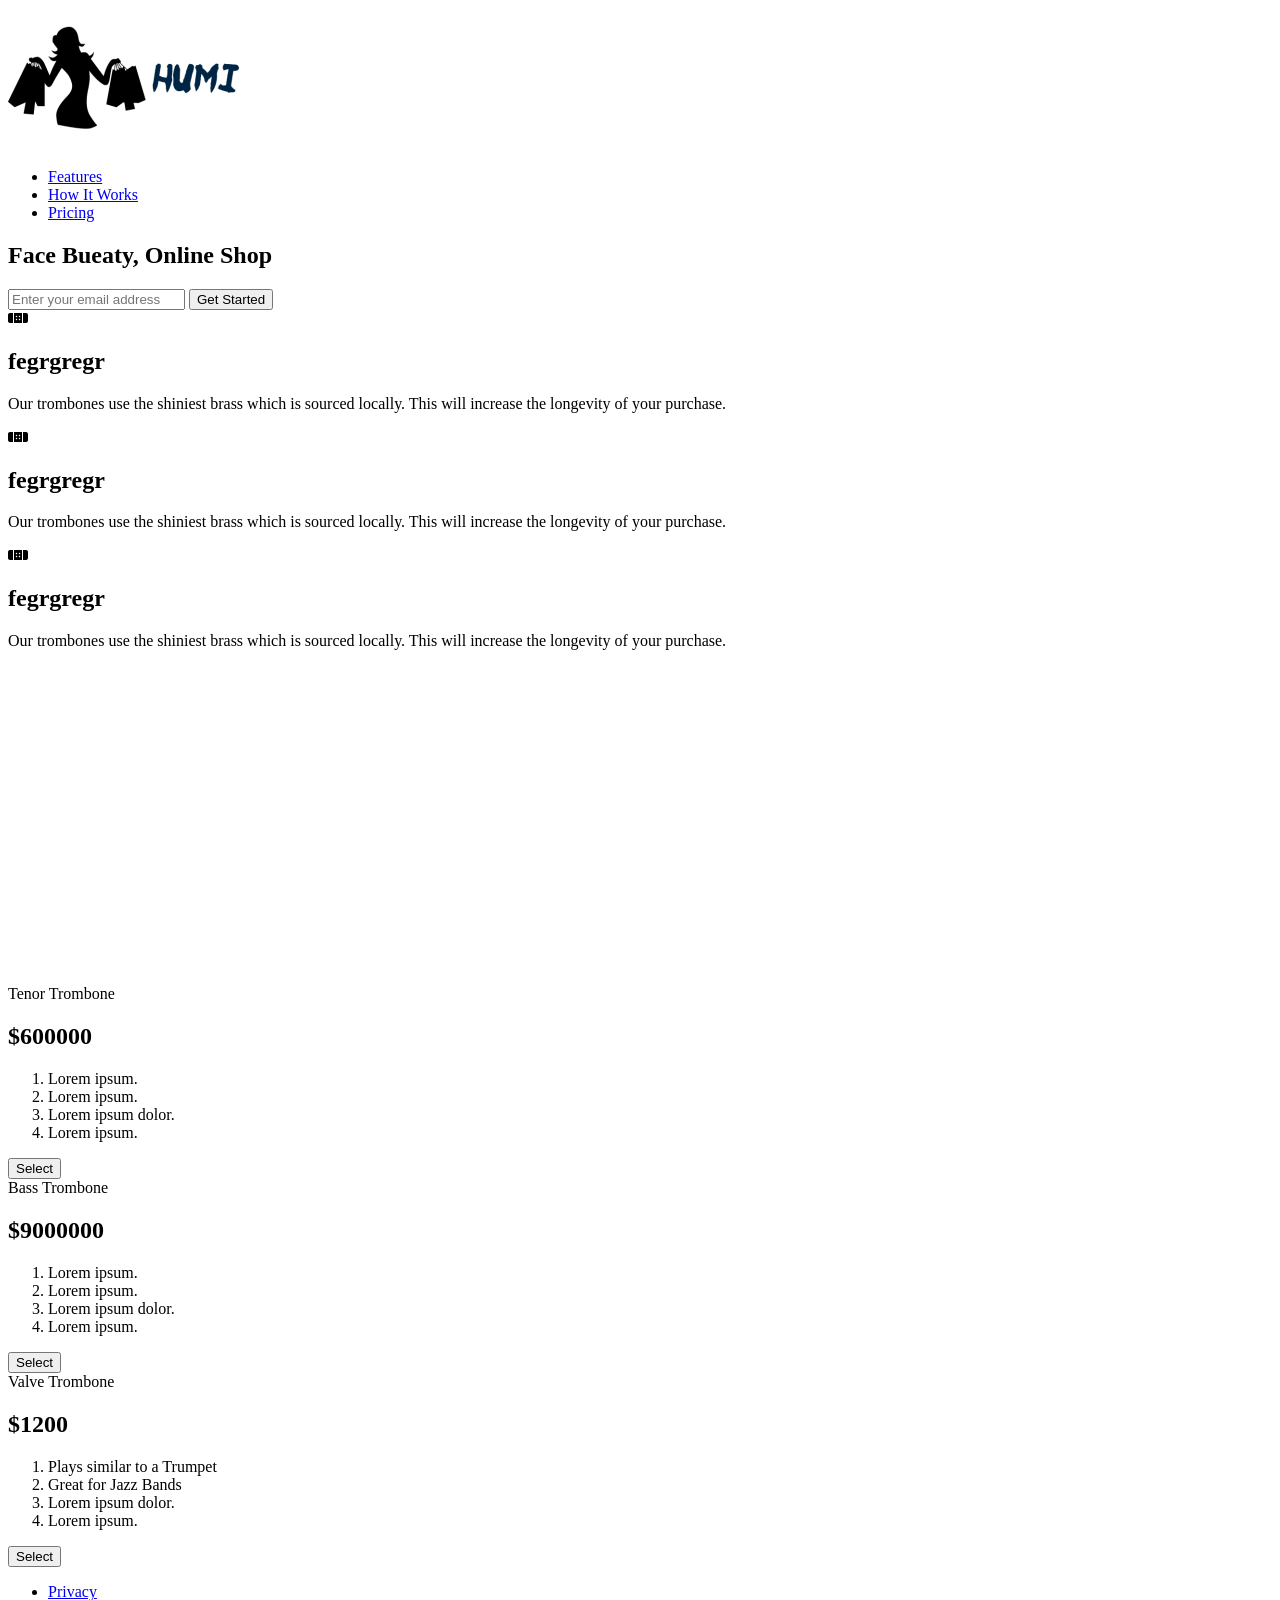
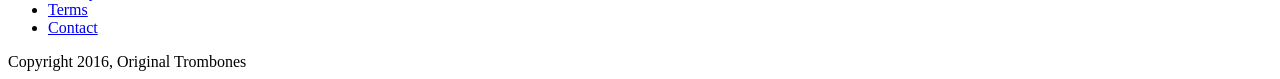
==== product-landing-page.html @ 5d7dc642 "added a footer" ====
<!DOCTYPE html>
<html lang="en">
<head>
    <meta charset="UTF-8">
    <meta name="viewport" content="width=device-width, initial-scale=1">
    <title>product-landing-page</title>
    <link rel="stylesheet" href="styles.css" />
    <link rel="stylesheet" href="https://cdnjs.cloudflare.com/ajax/libs/font-awesome/6.5.2/css/all.min.css" integrity="sha512-SnH5WK+bZxgPHs44uWIX+LLJAJ9/2PkPKZ5QiAj6Ta86w+fsb2TkcmfRyVX3pBnMFcV7oQPJkl9QevSCWr3W6A==" crossorigin="anonymous" referrerpolicy="no-referrer" />
</head>
<body>
  <div id="page-wrapper">
    <header id="header">
      <div class="logo">
        <img id="header-img" src="access/1j+ojFVDOMkX9Wytexe43D6kh...GGpRZImRzLwXs1M3EMoAJtlyErgfZt9fwz" alt="original trombones logo"/>
      </div>
      <nav id="nav-bar">
        <ul>
          <li><a class="nav-link" href="#features">Features</a></li>
          <li><a class="nav-link" href="#how-it-works">How It Works</a></li>
          <li><a class="nav-link" href="#pricing">Pricing</a></li>
        </ul>
      </nav>
   </header>
   <section id="hero">
    <h2>Face Bueaty, Online Shop</h2>
    <form id="form" action="">
      <input name="email" id="email" type="email" placeholder="Enter your email address" required/>
      <input id="submit" type="submit" value="Get Started" class="btn" />
    </form>
    </section>
    <div clas="container">
      <section id="Features">
        <div class="grid">
          <div class="icon"><i class="fas fa-band-aid"></i></div>
          <div class="desc">
            <h2>fegrgregr</h2>
            <p>
              Our trombones use the shiniest brass which is sourced locally.
              This will increase the longevity of your purchase.
            </p>
          </div>
        </div>
        <div class="grid">
          <div class="icon"><i class="fas fa-band-aid"></i></div>
          <div class="desc">
            <h2>fegrgregr</h2>
            <p>
              Our trombones use the shiniest brass which is sourced locally.
              This will increase the longevity of your purchase.
            </p>
          </div>
        </div>
        <div class="grid">
          <div class="icon"><i class="fas fa-band-aid"></i></div>
          <div class="desc">
            <h2>fegrgregr</h2>
            <p>
              Our trombones use the shiniest brass which is sourced locally.
              This will increase the longevity of your purchase.
            </p>
          </div>
        </div>
      </section>
      <section id="how-it-works">
        <iframe
          id="video"
          height="315"
          src="https://www.youtube-nocookie.com/embed/y8Yv4pnO7qc?rel=0&amp;controls=0&amp;showinfo=0"
          frameborder="0"
          allowfullscreen
        ></iframe>
      </section>
      <section id="pricing">
        <div class="product" id="tenor">
          <div class="level">Tenor Trombone</div>
          <h2>$600000</h2>
          <ol>
            <li>Lorem ipsum.</li>
            <li>Lorem ipsum.</li>
            <li>Lorem ipsum dolor.</li>
            <li>Lorem ipsum.</li>
          </ol>
          <button class="btn">Select</button>
        </div>
        <div class="product" id="bass">
          <div class="level">Bass Trombone</div>
          <h2>$9000000</h2>
          <ol>
            <li>Lorem ipsum.</li>
            <li>Lorem ipsum.</li>
            <li>Lorem ipsum dolor.</li>
            <li>Lorem ipsum.</li>
          </ol>
          <button class="btn">Select</button>
        </div>
        <div class="product" id="valve">
          <div class="level">Valve Trombone</div>
          <h2>$1200</h2>
          <ol>
            <li>Plays similar to a Trumpet</li>
            <li>Great for Jazz Bands</li>
            <li>Lorem ipsum dolor.</li>
            <li>Lorem ipsum.</li>
          </ol>
          <button class="btn">Select</button>
        </div>
      </section>
      <footer>
        <ul>
          <li><a href="#">Privacy</a></li>
          <li><a href="#">Terms</a></li>
          <li><a href="#">Contact</a></li>
        </ul>
        <span>Copyright 2016, Original Trombones</span>
      </footer>
    </div>
  </div>
</body>
</html>
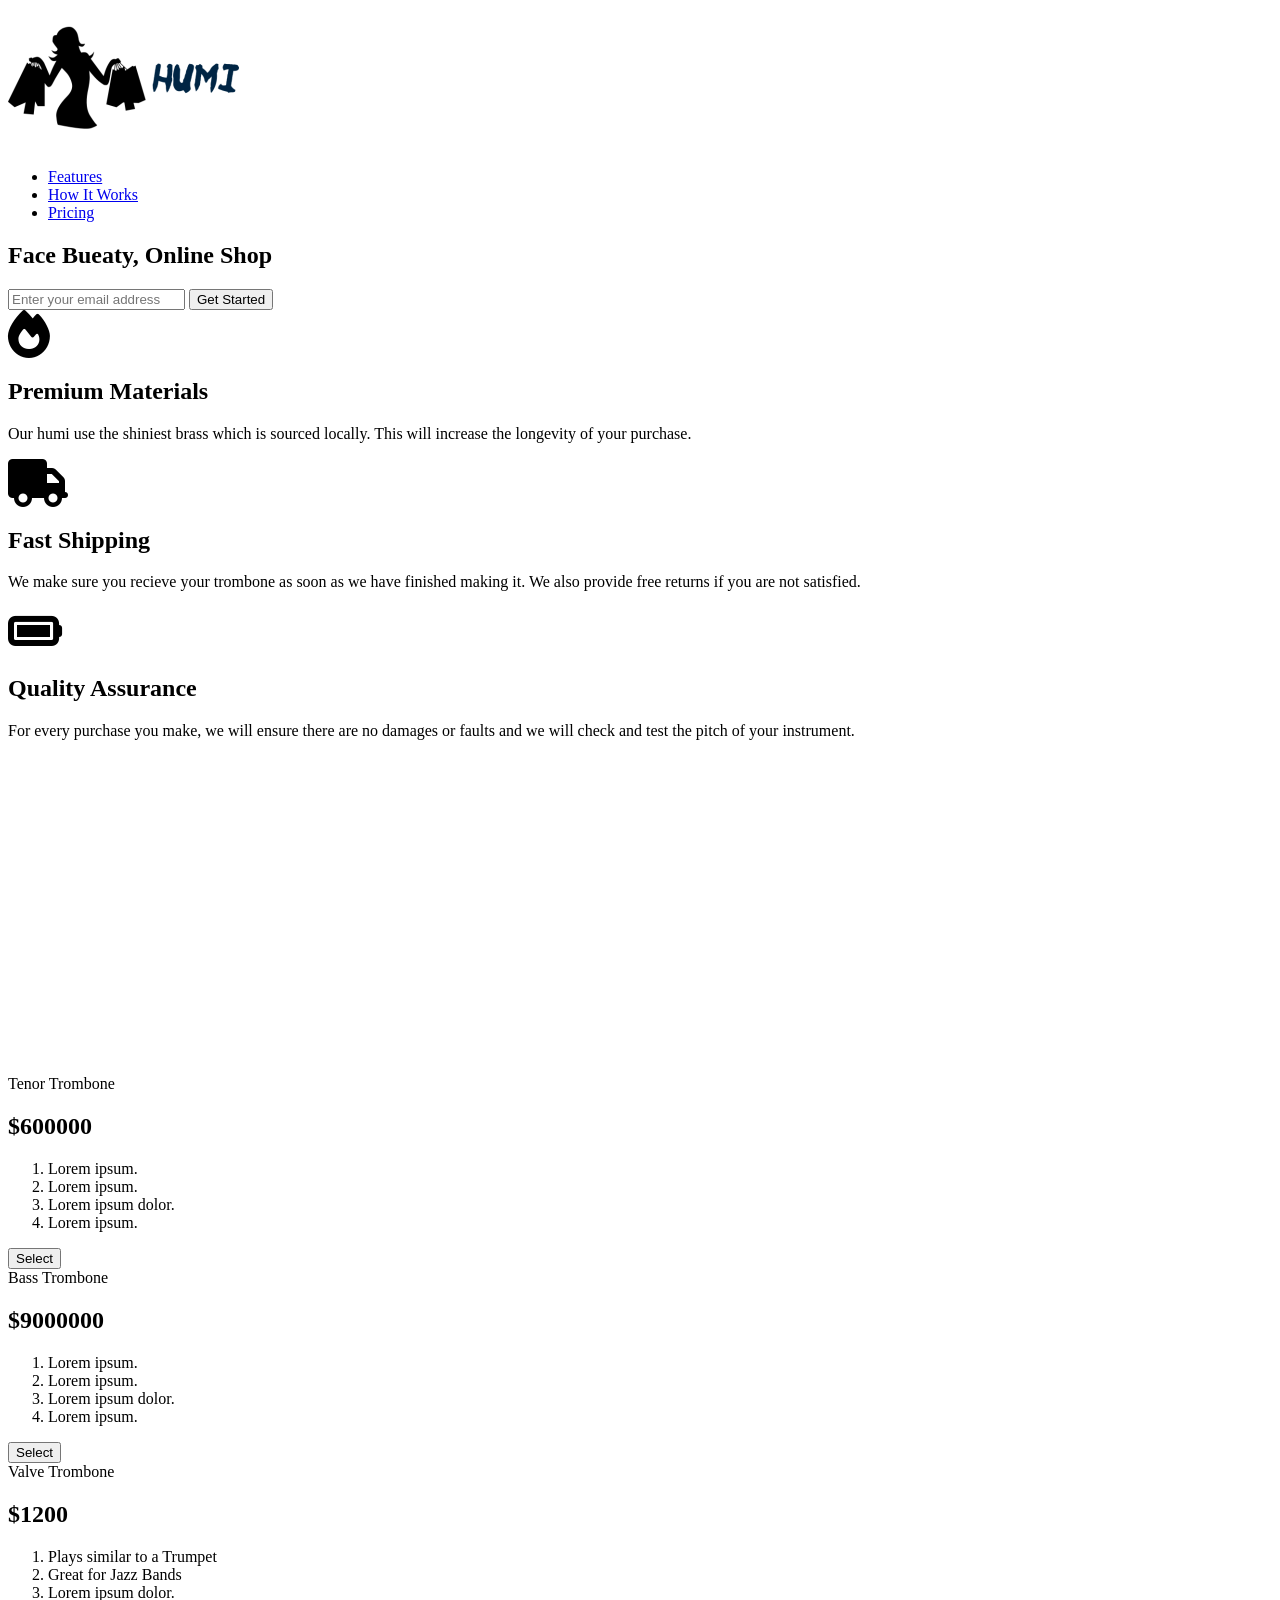
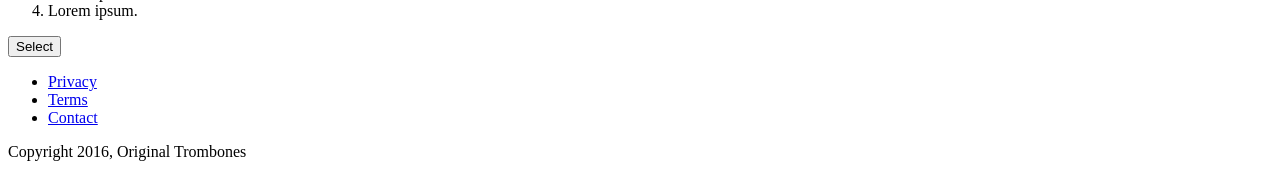
==== commit c3cee4a0: "added a some changes to file" ====
--- a/product-landing-page.html
+++ b/product-landing-page.html
@@ -31,32 +31,36 @@
     <div clas="container">
       <section id="Features">
         <div class="grid">
-          <div class="icon"><i class="fas fa-band-aid"></i></div>
+          <div class="icon"><i class="fa fa-3x fa-fire"></i></div>
           <div class="desc">
-            <h2>fegrgregr</h2>
+            <h2>Premium Materials</h2>
             <p>
-              Our trombones use the shiniest brass which is sourced locally.
+              Our humi use the shiniest brass which is sourced locally.
               This will increase the longevity of your purchase.
             </p>
           </div>
         </div>
         <div class="grid">
-          <div class="icon"><i class="fas fa-band-aid"></i></div>
+          <div class="icon"><i class="fa fa-3x fa-truck"></i></div>
           <div class="desc">
-            <h2>fegrgregr</h2>
+            <h2>Fast Shipping</h2>
             <p>
-              Our trombones use the shiniest brass which is sourced locally.
-              This will increase the longevity of your purchase.
+              We make sure you recieve your trombone as soon as we have
+              finished making it. We also provide free returns if you are not
+              satisfied.
             </p>
           </div>
         </div>
         <div class="grid">
-          <div class="icon"><i class="fas fa-band-aid"></i></div>
+          <div class="icon">
+            <i class="fa fa-3x fa-battery-full" aria-hidden="true"></i>
+          </div>
           <div class="desc">
-            <h2>fegrgregr</h2>
+            <h2>Quality Assurance</h2>
             <p>
-              Our trombones use the shiniest brass which is sourced locally.
-              This will increase the longevity of your purchase.
+              For every purchase you make, we will ensure there are no damages
+              or faults and we will check and test the pitch of your
+              instrument.
             </p>
           </div>
         </div>
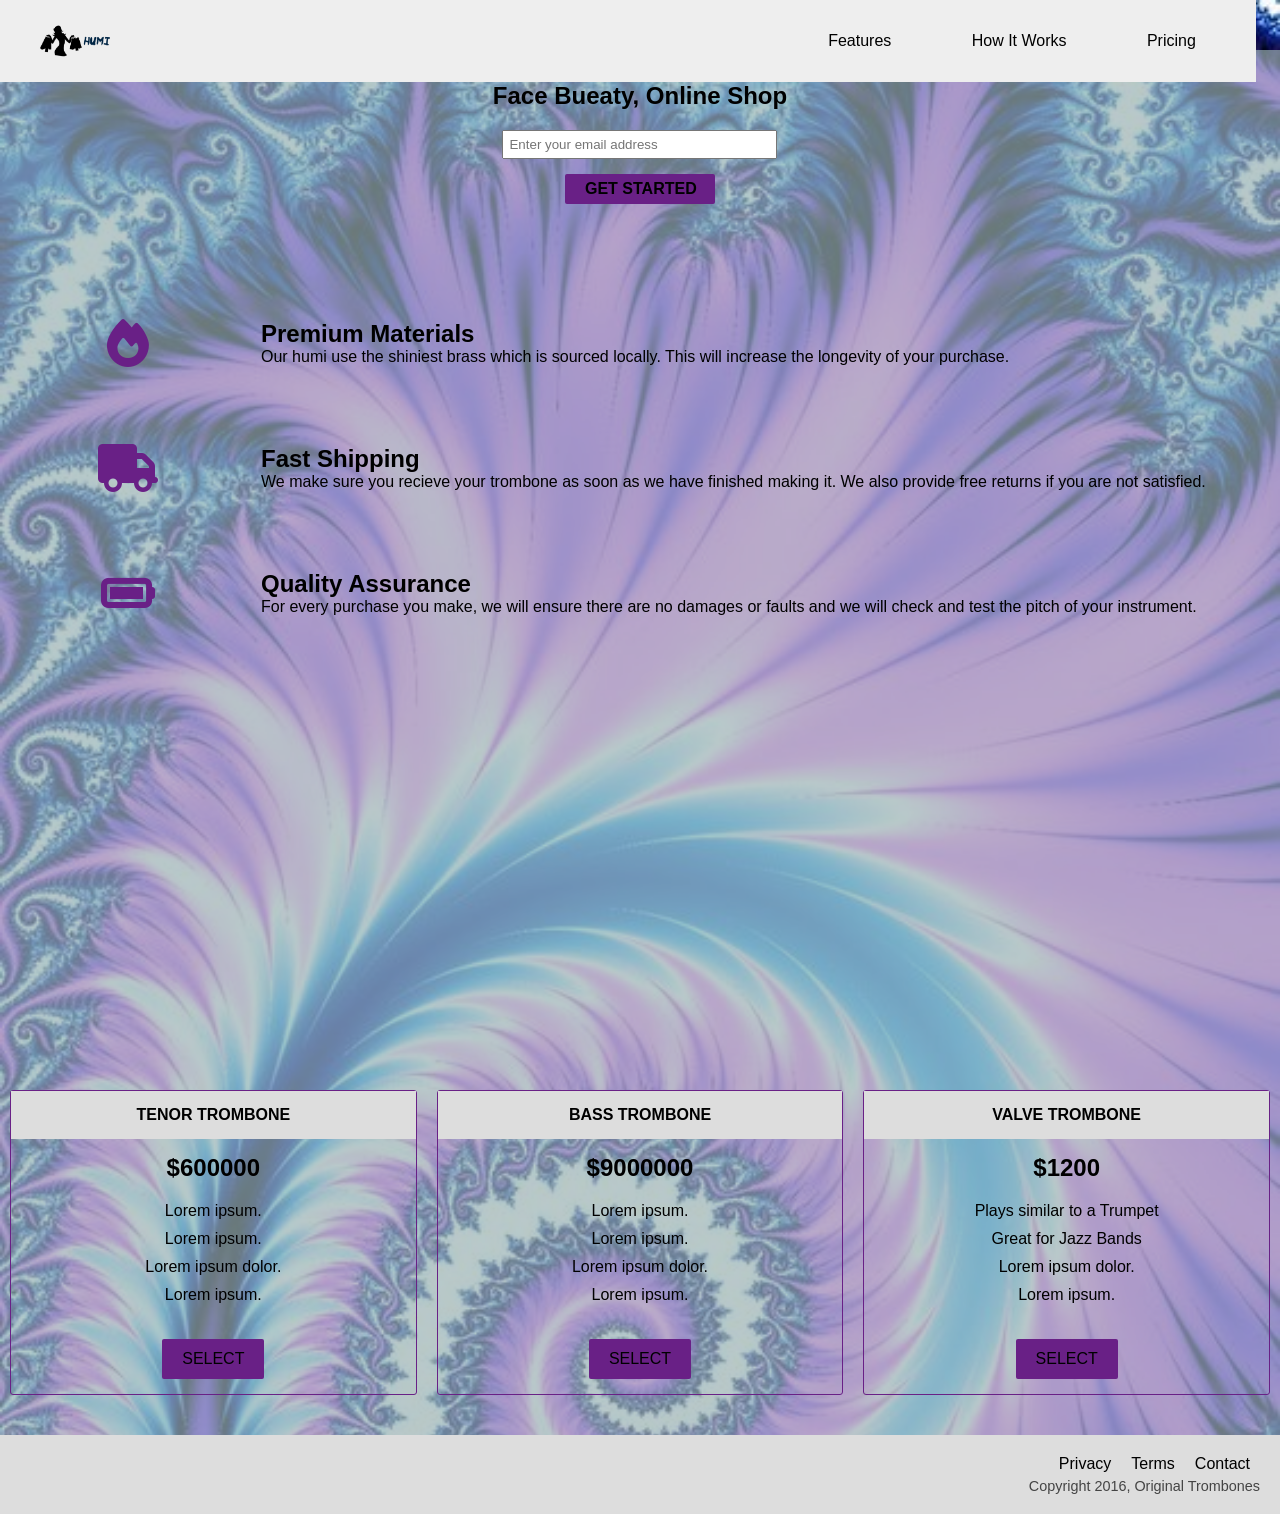
==== commit d3dd36d4: "added background img" ====
--- a/product-landing-page.html
+++ b/product-landing-page.html
@@ -29,7 +29,7 @@
     </form>
     </section>
     <div clas="container">
-      <section id="Features">
+      <section id="features">
         <div class="grid">
           <div class="icon"><i class="fa fa-3x fa-fire"></i></div>
           <div class="desc">
--- a/styles.css
+++ b/styles.css
@@ -0,0 +1,228 @@
+* {
+  margin: 0;
+  padding: 0;
+  box-sizing: border-box;
+}
+
+body {
+  background-color: #eee;
+  background-image: url(access/6cfcc80e28d75c30289ff920501aef5a.jpg);
+  background-repeat: no-repeat;
+  background-size: cover;
+  font-family: 'Lato', sans-serif;
+}
+
+#page-wrapper {
+  position: relative;
+  background-color: #9ab0b2af;
+}
+
+li {
+  list-style: none;
+}
+
+a {
+  color: #000;
+  text-decoration: none;
+}
+
+.container {
+  max-width: 1000px;
+  width: 100%;
+  margin: 0 auto;
+}
+
+.btn {
+  padding: 0 20px;
+  height: 40px;
+  font-size: 1em;
+  font-weight: 900;
+  text-transform: uppercase;
+  border: 3px black solid;
+  border-radius: 2px;
+  background: transparent;
+  cursor: pointer;
+}
+
+.grid {
+  display: flex;
+}
+
+header {
+  position: fixed;
+  top: 0;
+  min-height: 75px;
+  padding: 20px;
+  display: flex;
+  justify-content: space-around;
+  align-items: center;
+  background-color: #eee;
+}
+
+.logo {
+  width: 60vw;
+}
+
+.logo > img {
+  width: 100%;
+  height: 100%;
+  max-width: 70px;
+  display: flex;
+  justify-content: center;
+  align-items: center;
+  text-align: center;
+  margin-left: 20px;
+}
+
+nav {
+  font-weight: 400;
+}
+
+nav > ul {
+  width: 35vw;
+  display: flex;
+  flex-direction: row;
+  justify-content: space-around;
+}
+
+.product > h2 {
+  margin-top: 15px;
+}
+
+#hero {
+  display: flex;
+  flex-direction: column;
+  align-items: center;
+  justify-content: center;
+  text-align: center;
+  height: 200px;
+  margin-top: 50px;
+}
+
+#hero > h2 {
+  margin-bottom: 20px;
+  word-wrap: break-word;
+}
+
+#hero input[type='email'] {
+  max-width: 275px;
+  width: 100%;
+  padding: 5px;
+}
+
+#hero input[type='submit'] {
+  max-width: 150px;
+  width: 100%;
+  height: 30px;
+  margin: 15px 0;
+  border: 0;
+  background-color: rgb(105, 32, 134);
+}
+
+#hero input[type='submit']:hover {
+  background-color: rgb(105, 32, 134);
+  transition: background-color 1s;
+}
+
+#features {
+  margin-top: 30px;
+}
+
+#features .icon {
+  display: flex;
+  align-items: center;
+  justify-content: center;
+  height: 125px;
+  width: 20vw;
+  color: rgb(105, 32, 134);
+}
+
+#features .desc {
+  display: flex;
+  flex-direction: column;
+  justify-content: center;
+  height: 125px;
+  width: 80vw;
+  padding: 5px;
+}
+
+#how-it-works {
+  margin-top: 50px;
+  display: flex;
+  justify-content: center;
+}
+
+#how-it-works > iframe {
+  max-width: 560px;
+  width: 100%;
+}
+
+#pricing {
+  margin-top: 60px;
+  display: flex;
+  flex-direction: row;
+  justify-content: center;
+}
+
+footer > ul > li {
+  padding: 0 10px;
+}
+
+.product {
+  display: flex;
+  flex-direction: column;
+  align-items: center;
+  text-align: center;
+  width: calc(100% / 3);
+  margin: 10px;
+  border: 1px solid rgb(105, 32, 134);
+  border-radius: 3px;
+}
+
+.product > .level {
+  background-color: #ddd;
+  color: black;
+  padding: 15px 0;
+  width: 100%;
+  text-transform: uppercase;
+  font-weight: 700;
+}
+
+.product > ol {
+  margin: 15px 0;
+}
+
+.product > ol > li {
+  padding: 5px 0;
+}
+
+.product > button {
+  border: 0;
+  margin: 15px 0;
+  background-color: rgb(105, 32, 134);
+  font-weight: 400;
+}
+
+.product > button:hover {
+  background-color: rgb(105, 32, 134);
+  transition: background-color 1s;
+}
+
+footer {
+  margin-top: 30px;
+  background-color: #ddd;
+  padding: 20px;
+}
+
+footer > ul {
+  display: flex;
+  justify-content: flex-end;
+}
+
+footer > span {
+  margin-top: 5px;
+  display: flex;
+  justify-content: flex-end;
+  font-size: 0.9em;
+  color: #444;
+}
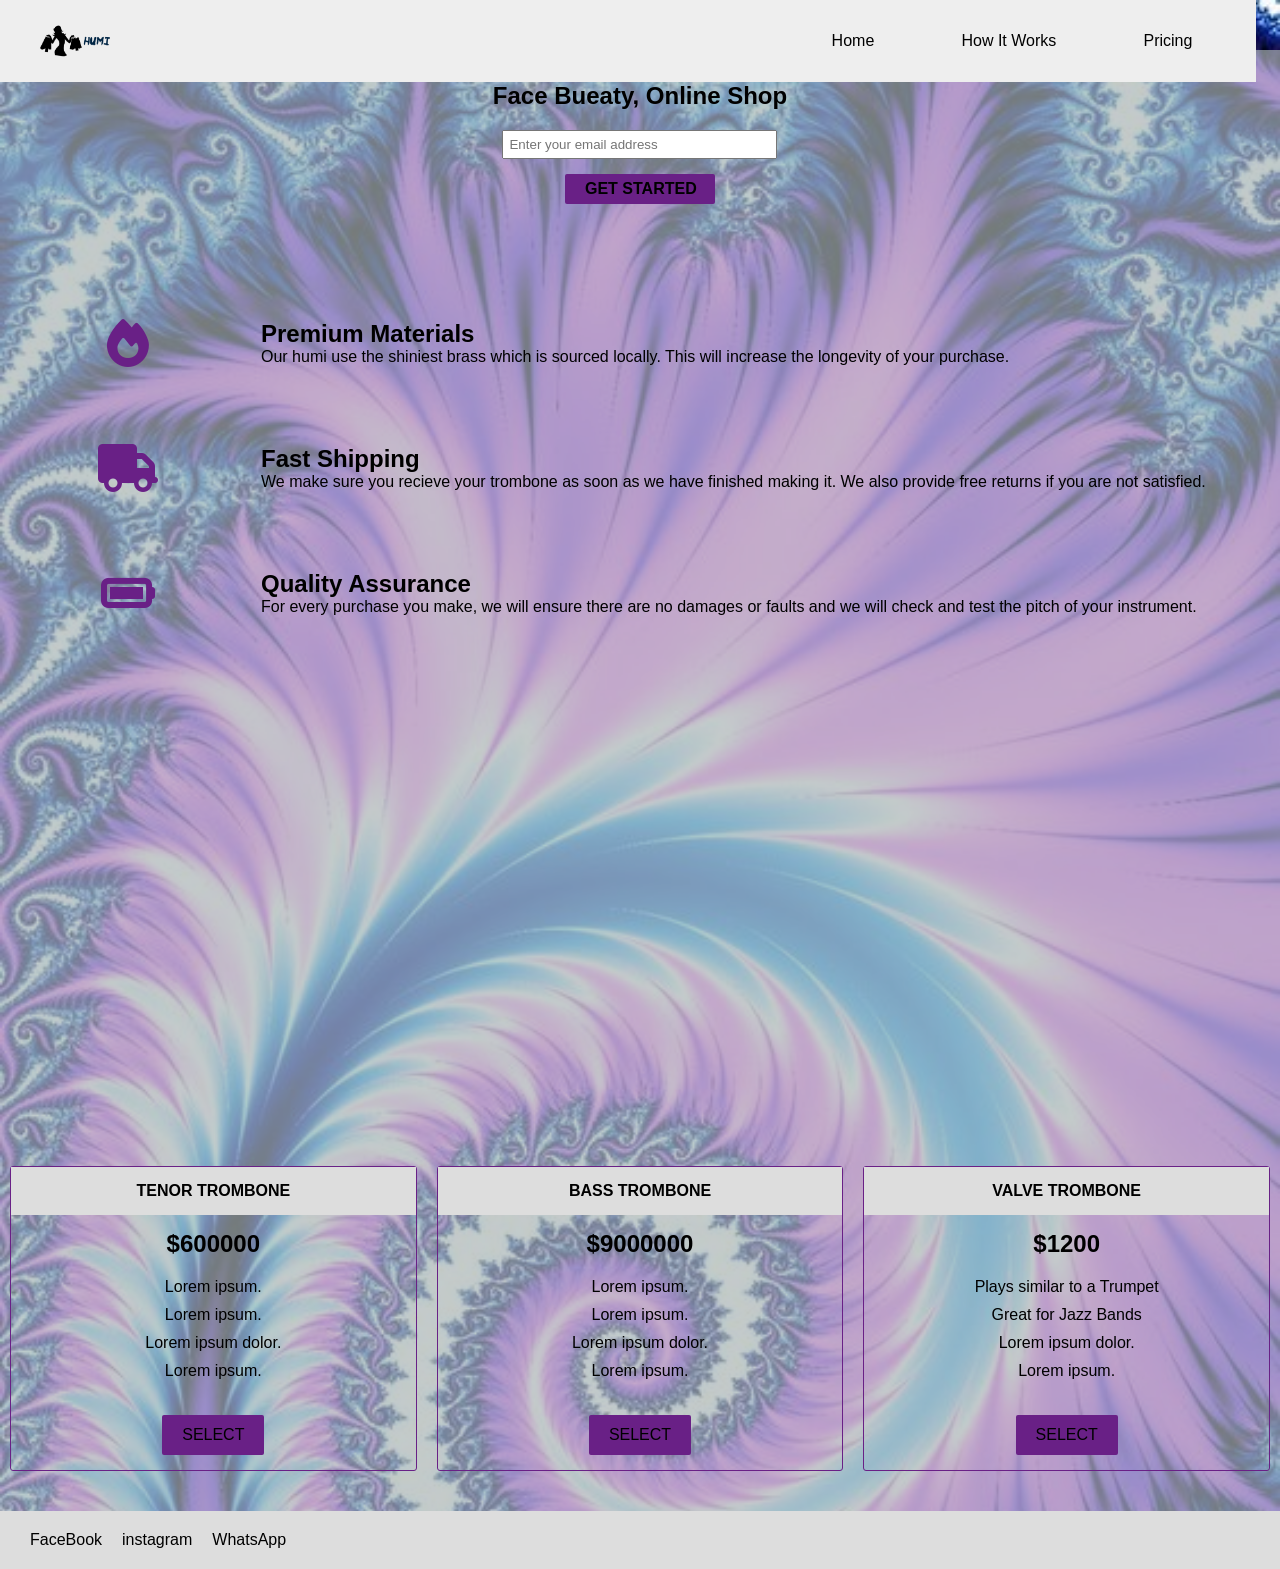
==== commit 6adf4ba8: "added some changes to css code" ====
--- a/product-landing-page.html
+++ b/product-landing-page.html
@@ -15,7 +15,7 @@
       </div>
       <nav id="nav-bar">
         <ul>
-          <li><a class="nav-link" href="#features">Features</a></li>
+          <li><a class="nav-link" href="#home">Home</a></li>
           <li><a class="nav-link" href="#how-it-works">How It Works</a></li>
           <li><a class="nav-link" href="#pricing">Pricing</a></li>
         </ul>
@@ -29,7 +29,7 @@
     </form>
     </section>
     <div clas="container">
-      <section id="features">
+      <section id="home">
         <div class="grid">
           <div class="icon"><i class="fa fa-3x fa-fire"></i></div>
           <div class="desc">
@@ -66,13 +66,17 @@
         </div>
       </section>
       <section id="how-it-works">
-        <iframe
+        <iframe 
           id="video"
-          height="315"
-          src="https://www.youtube-nocookie.com/embed/y8Yv4pnO7qc?rel=0&amp;controls=0&amp;showinfo=0"
-          frameborder="0"
-          allowfullscreen
-        ></iframe>
+          width="678"
+          height="391"
+          src="https://www.youtube.com/embed/bEKufM_im88" 
+          title="Kylie Jenner&#39;s New Classic Beauty Routine | Beauty Secrets | Vogue" 
+          frameborder="0" 
+          allow="accelerometer; autoplay; clipboard-write; encrypted-media; gyroscope; picture-in-picture; web-share" 
+          referrerpolicy="strict-origin-when-cross-origin" 
+          allowfullscreen>
+        </iframe>
       </section>
       <section id="pricing">
         <div class="product" id="tenor">
@@ -111,11 +115,10 @@
       </section>
       <footer>
         <ul>
-          <li><a href="#">Privacy</a></li>
-          <li><a href="#">Terms</a></li>
-          <li><a href="#">Contact</a></li>
+          <li><a href="#">FaceBook</a></li>
+          <li><a href="#">instagram</a></li>
+          <li><a href="#">WhatsApp</a></li>
         </ul>
-        <span>Copyright 2016, Original Trombones</span>
       </footer>
     </div>
   </div>
--- a/styles.css
+++ b/styles.css
@@ -14,7 +14,7 @@
 
 #page-wrapper {
   position: relative;
-  background-color: #9ab0b2af;
+  background-color: #a9b3b4af;
 }
 
 li {
@@ -124,11 +124,11 @@
   transition: background-color 1s;
 }
 
-#features {
+#home {
   margin-top: 30px;
 }
 
-#features .icon {
+#home .icon {
   display: flex;
   align-items: center;
   justify-content: center;
@@ -137,7 +137,7 @@
   color: rgb(105, 32, 134);
 }
 
-#features .desc {
+#home .desc {
   display: flex;
   flex-direction: column;
   justify-content: center;
@@ -216,13 +216,5 @@
 
 footer > ul {
   display: flex;
-  justify-content: flex-end;
-}
-
-footer > span {
-  margin-top: 5px;
-  display: flex;
-  justify-content: flex-end;
-  font-size: 0.9em;
-  color: #444;
-}
+  justify-content: flex-start;
+}
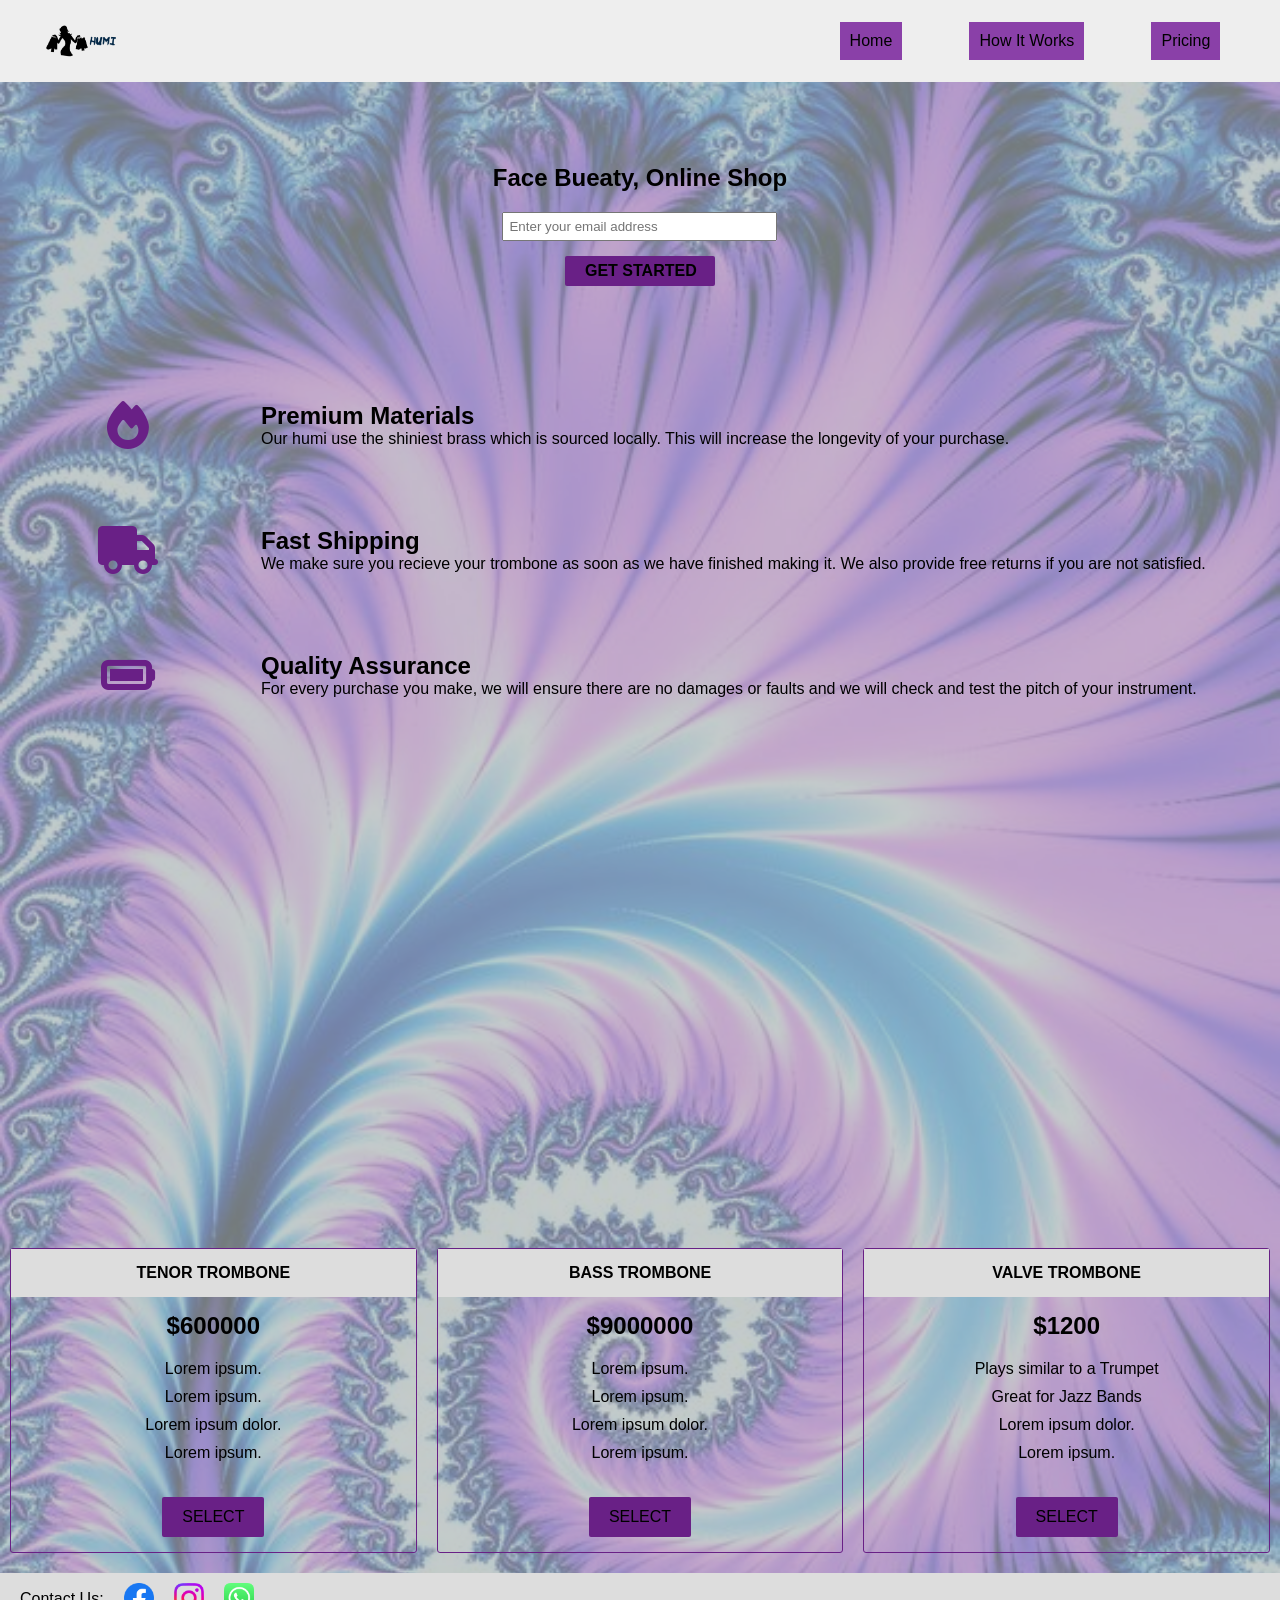
==== commit d9253590: "added a media query" ====
--- a/product-landing-page.html
+++ b/product-landing-page.html
@@ -6,7 +6,14 @@
     <title>product-landing-page</title>
     <link rel="stylesheet" href="styles.css" />
     <link rel="stylesheet" href="https://cdnjs.cloudflare.com/ajax/libs/font-awesome/6.5.2/css/all.min.css" integrity="sha512-SnH5WK+bZxgPHs44uWIX+LLJAJ9/2PkPKZ5QiAj6Ta86w+fsb2TkcmfRyVX3pBnMFcV7oQPJkl9QevSCWr3W6A==" crossorigin="anonymous" referrerpolicy="no-referrer" />
-</head>
+    <style>
+      @media screen and (min-width: 480px) {
+       body {
+        background-color: rgba(73, 232, 224, 0.556);
+       }
+      }
+    </style>
+  </head>
 <body>
   <div id="page-wrapper">
     <header id="header">
@@ -14,10 +21,10 @@
         <img id="header-img" src="access/1j+ojFVDOMkX9Wytexe43D6kh...GGpRZImRzLwXs1M3EMoAJtlyErgfZt9fwz" alt="original trombones logo"/>
       </div>
       <nav id="nav-bar">
-        <ul>
-          <li><a class="nav-link" href="#home">Home</a></li>
-          <li><a class="nav-link" href="#how-it-works">How It Works</a></li>
-          <li><a class="nav-link" href="#pricing">Pricing</a></li>
+        <ul class="">
+          <li class="color"><a class="nav-link" href="#home">Home</a></li>
+          <li class="color"><a class="nav-link" href="#how-it-works">How It Works</a></li>
+          <li class="color"><a class="nav-link" href="#pricing">Pricing</a></li>
         </ul>
       </nav>
    </header>
@@ -115,9 +122,10 @@
       </section>
       <footer>
         <ul>
-          <li><a href="#">FaceBook</a></li>
-          <li><a href="#">instagram</a></li>
-          <li><a href="#">WhatsApp</a></li>
+          <li class="list">Contact Us:</li>
+          <li><a href=""><img src="access/5296499_fb_facebook_facebook logo_icon.png" class="img1"></a></li>
+          <li><a href="#"><img src="access/5296765_camera_instagram_instagram logo_icon.png" class="img1"></a></li>
+          <li><a href="#"><img src="access/5296520_bubble_chat_mobile_whatsapp_whatsapp logo_icon.png" class="img1"></a></li>
         </ul>
       </footer>
     </div>
--- a/styles.css
+++ b/styles.css
@@ -49,7 +49,6 @@
 }
 
 header {
-  position: fixed;
   top: 0;
   min-height: 75px;
   padding: 20px;
@@ -209,12 +208,25 @@
 }
 
 footer {
-  margin-top: 30px;
+  margin-top: 10px;
   background-color: #ddd;
-  padding: 20px;
+  padding: 10px;
 }
 
 footer > ul {
   display: flex;
   justify-content: flex-start;
 }
+
+.img1 {
+  width: 30px;
+}
+
+.list {
+  margin-top: 7px;
+}
+
+.color {
+  background-color: rgb(138, 64, 168); 
+  padding: 10px; 
+}
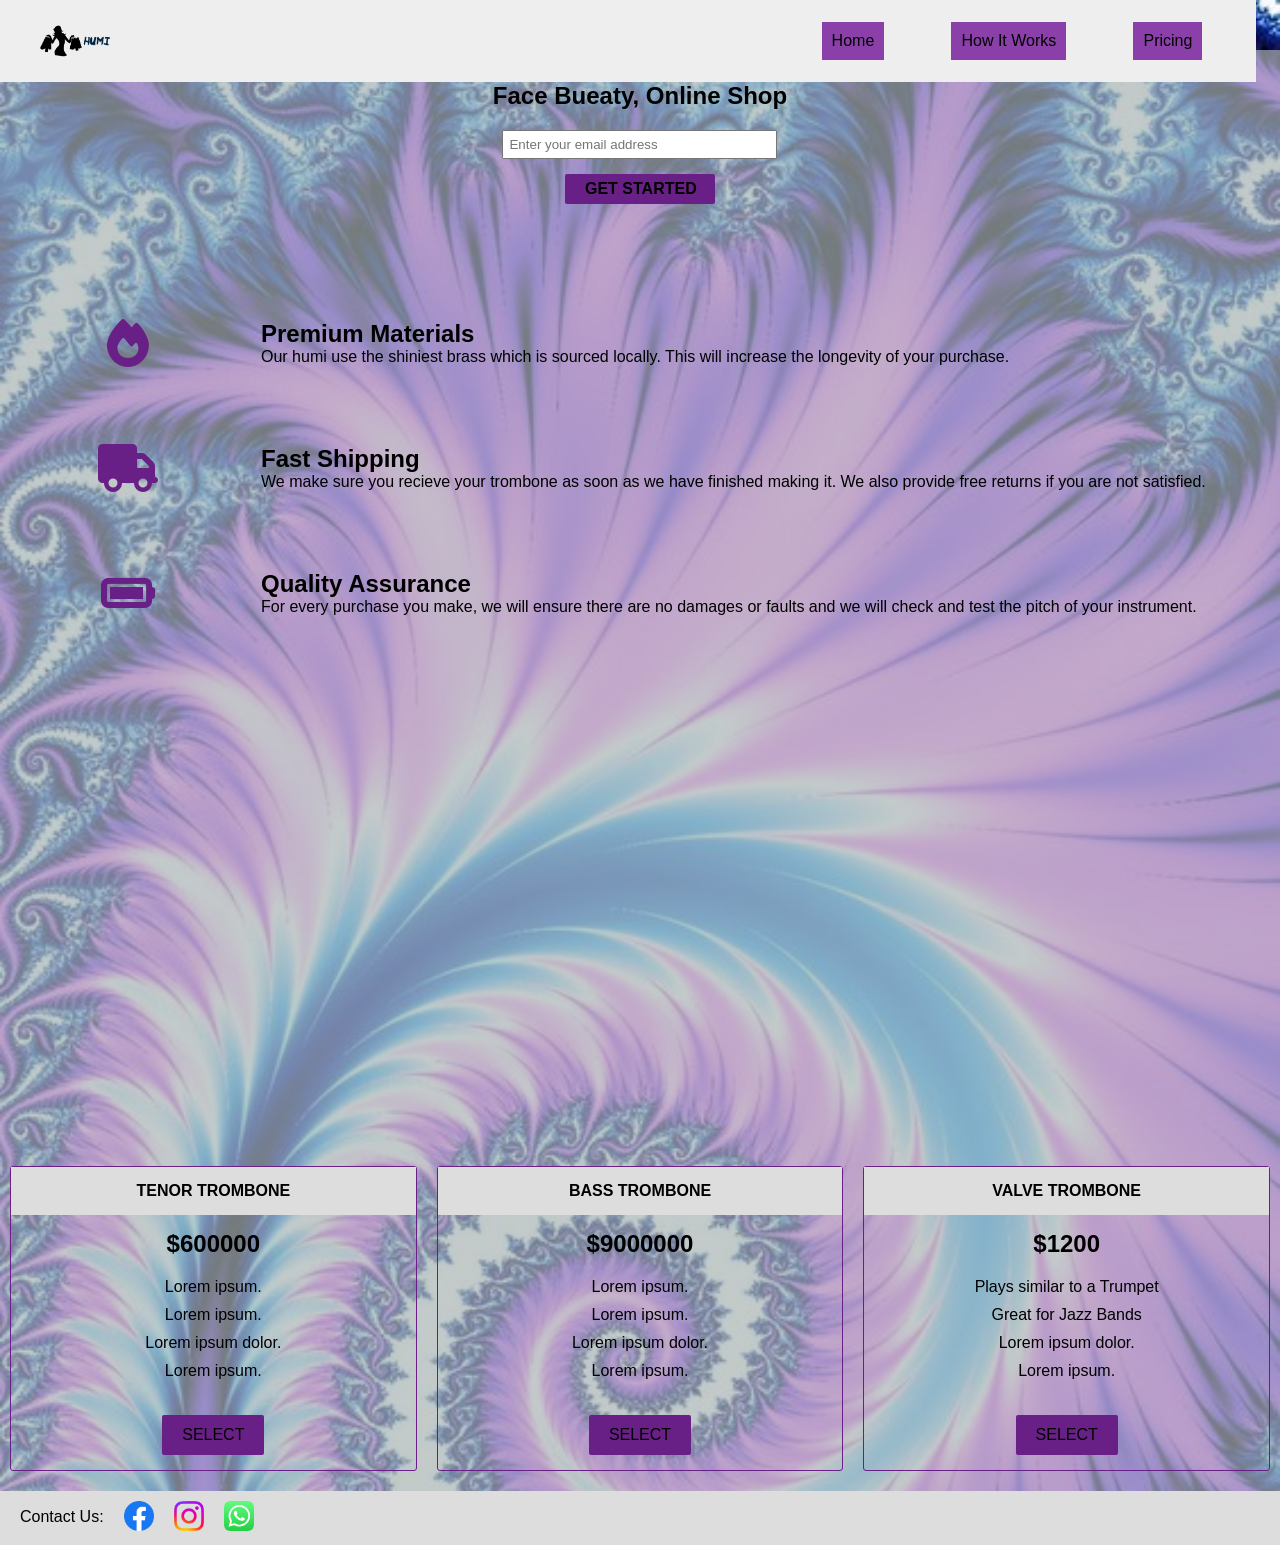
==== commit 02291b73: "added some css code" ====
--- a/product-landing-page.html
+++ b/product-landing-page.html
@@ -7,10 +7,13 @@
     <link rel="stylesheet" href="styles.css" />
     <link rel="stylesheet" href="https://cdnjs.cloudflare.com/ajax/libs/font-awesome/6.5.2/css/all.min.css" integrity="sha512-SnH5WK+bZxgPHs44uWIX+LLJAJ9/2PkPKZ5QiAj6Ta86w+fsb2TkcmfRyVX3pBnMFcV7oQPJkl9QevSCWr3W6A==" crossorigin="anonymous" referrerpolicy="no-referrer" />
     <style>
-      @media screen and (min-width: 480px) {
-       body {
-        background-color: rgba(73, 232, 224, 0.556);
-       }
+      @media (max-width: 800px){ /* missing opening { */
+        .product {
+        max-width: 300px;
+        width: 100%;
+        margin: 0 auto;
+        margin-bottom: 10px;
+        }
       }
     </style>
   </head>
@@ -30,7 +33,7 @@
    </header>
    <section id="hero">
     <h2>Face Bueaty, Online Shop</h2>
-    <form id="form" action="">
+    <form id="form" action="https://www.freecodecamp.com/email-submit">
       <input name="email" id="email" type="email" placeholder="Enter your email address" required/>
       <input id="submit" type="submit" value="Get Started" class="btn" />
     </form>
--- a/styles.css
+++ b/styles.css
@@ -5,7 +5,6 @@
 }
 
 body {
-  background-color: #eee;
   background-image: url(access/6cfcc80e28d75c30289ff920501aef5a.jpg);
   background-repeat: no-repeat;
   background-size: cover;
@@ -49,6 +48,7 @@
 }
 
 header {
+  position: fixed;
   top: 0;
   min-height: 75px;
   padding: 20px;
@@ -227,6 +227,15 @@
 }
 
 .color {
-  background-color: rgb(138, 64, 168); 
-  padding: 10px; 
-}
+  background-color: rgb(138, 64, 168);
+  padding: 10px;
+}
+
+@media (max-width: 800px){
+  .product {
+  max-width: 300px;
+  width: 100%;
+  margin: 0 auto;
+  margin-bottom: 10px;
+  }
+}
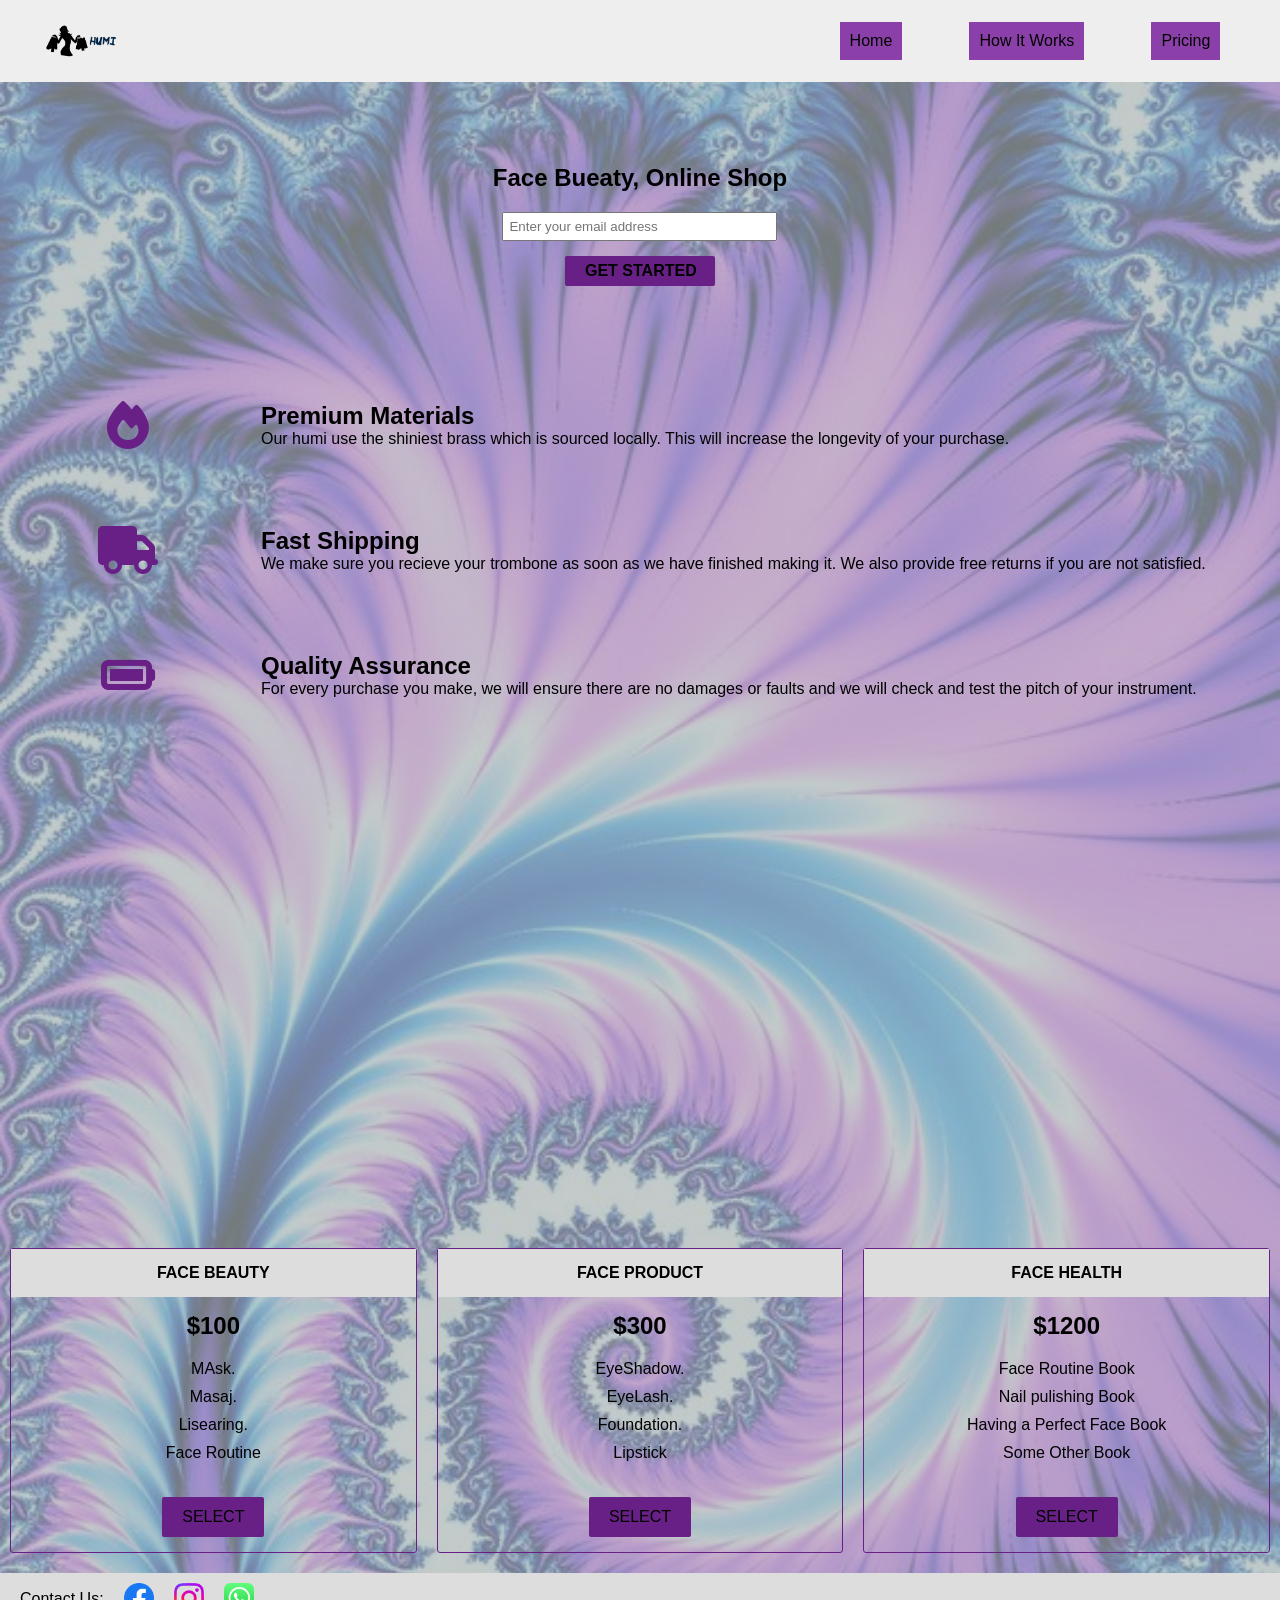
==== commit 9a417d7b: "added change the readme file" ====
--- a/product-landing-page.html
+++ b/product-landing-page.html
@@ -6,16 +6,6 @@
     <title>product-landing-page</title>
     <link rel="stylesheet" href="styles.css" />
     <link rel="stylesheet" href="https://cdnjs.cloudflare.com/ajax/libs/font-awesome/6.5.2/css/all.min.css" integrity="sha512-SnH5WK+bZxgPHs44uWIX+LLJAJ9/2PkPKZ5QiAj6Ta86w+fsb2TkcmfRyVX3pBnMFcV7oQPJkl9QevSCWr3W6A==" crossorigin="anonymous" referrerpolicy="no-referrer" />
-    <style>
-      @media (max-width: 800px){ /* missing opening { */
-        .product {
-        max-width: 300px;
-        width: 100%;
-        margin: 0 auto;
-        margin-bottom: 10px;
-        }
-      }
-    </style>
   </head>
 <body>
   <div id="page-wrapper">
@@ -33,7 +23,7 @@
    </header>
    <section id="hero">
     <h2>Face Bueaty, Online Shop</h2>
-    <form id="form" action="https://www.freecodecamp.com/email-submit">
+    <form id="form" action="">
       <input name="email" id="email" type="email" placeholder="Enter your email address" required/>
       <input id="submit" type="submit" value="Get Started" class="btn" />
     </form>
@@ -90,35 +80,35 @@
       </section>
       <section id="pricing">
         <div class="product" id="tenor">
-          <div class="level">Tenor Trombone</div>
-          <h2>$600000</h2>
+          <div class="level">Face Beauty</div>
+          <h2>$100</h2>
           <ol>
-            <li>Lorem ipsum.</li>
-            <li>Lorem ipsum.</li>
-            <li>Lorem ipsum dolor.</li>
-            <li>Lorem ipsum.</li>
+            <li>MAsk.</li>
+            <li>Masaj.</li>
+            <li>Lisearing.</li>
+            <li>Face Routine</li>
           </ol>
           <button class="btn">Select</button>
         </div>
         <div class="product" id="bass">
-          <div class="level">Bass Trombone</div>
-          <h2>$9000000</h2>
+          <div class="level">Face product</div>
+          <h2>$300</h2>
           <ol>
-            <li>Lorem ipsum.</li>
-            <li>Lorem ipsum.</li>
-            <li>Lorem ipsum dolor.</li>
-            <li>Lorem ipsum.</li>
+            <li>EyeShadow.</li>
+            <li>EyeLash.</li>
+            <li>Foundation.</li>
+            <li>Lipstick</li>
           </ol>
           <button class="btn">Select</button>
         </div>
         <div class="product" id="valve">
-          <div class="level">Valve Trombone</div>
+          <div class="level">Face Health</div>
           <h2>$1200</h2>
           <ol>
-            <li>Plays similar to a Trumpet</li>
-            <li>Great for Jazz Bands</li>
-            <li>Lorem ipsum dolor.</li>
-            <li>Lorem ipsum.</li>
+            <li>Face Routine Book</li>
+            <li>Nail pulishing Book</li>
+            <li>Having a Perfect Face Book</li>
+            <li>Some Other Book</li>
           </ol>
           <button class="btn">Select</button>
         </div>
--- a/styles.css
+++ b/styles.css
@@ -48,7 +48,6 @@
 }
 
 header {
-  position: fixed;
   top: 0;
   min-height: 75px;
   padding: 20px;
@@ -231,11 +230,11 @@
   padding: 10px;
 }
 
-@media (max-width: 800px){
+@media (max-width: 800px) {
   .product {
-  max-width: 300px;
-  width: 100%;
-  margin: 0 auto;
-  margin-bottom: 10px;
+    max-width: 300px;
+    width: 100%;
+    margin: 0 auto;
+    margin-bottom: 10px;
   }
 }
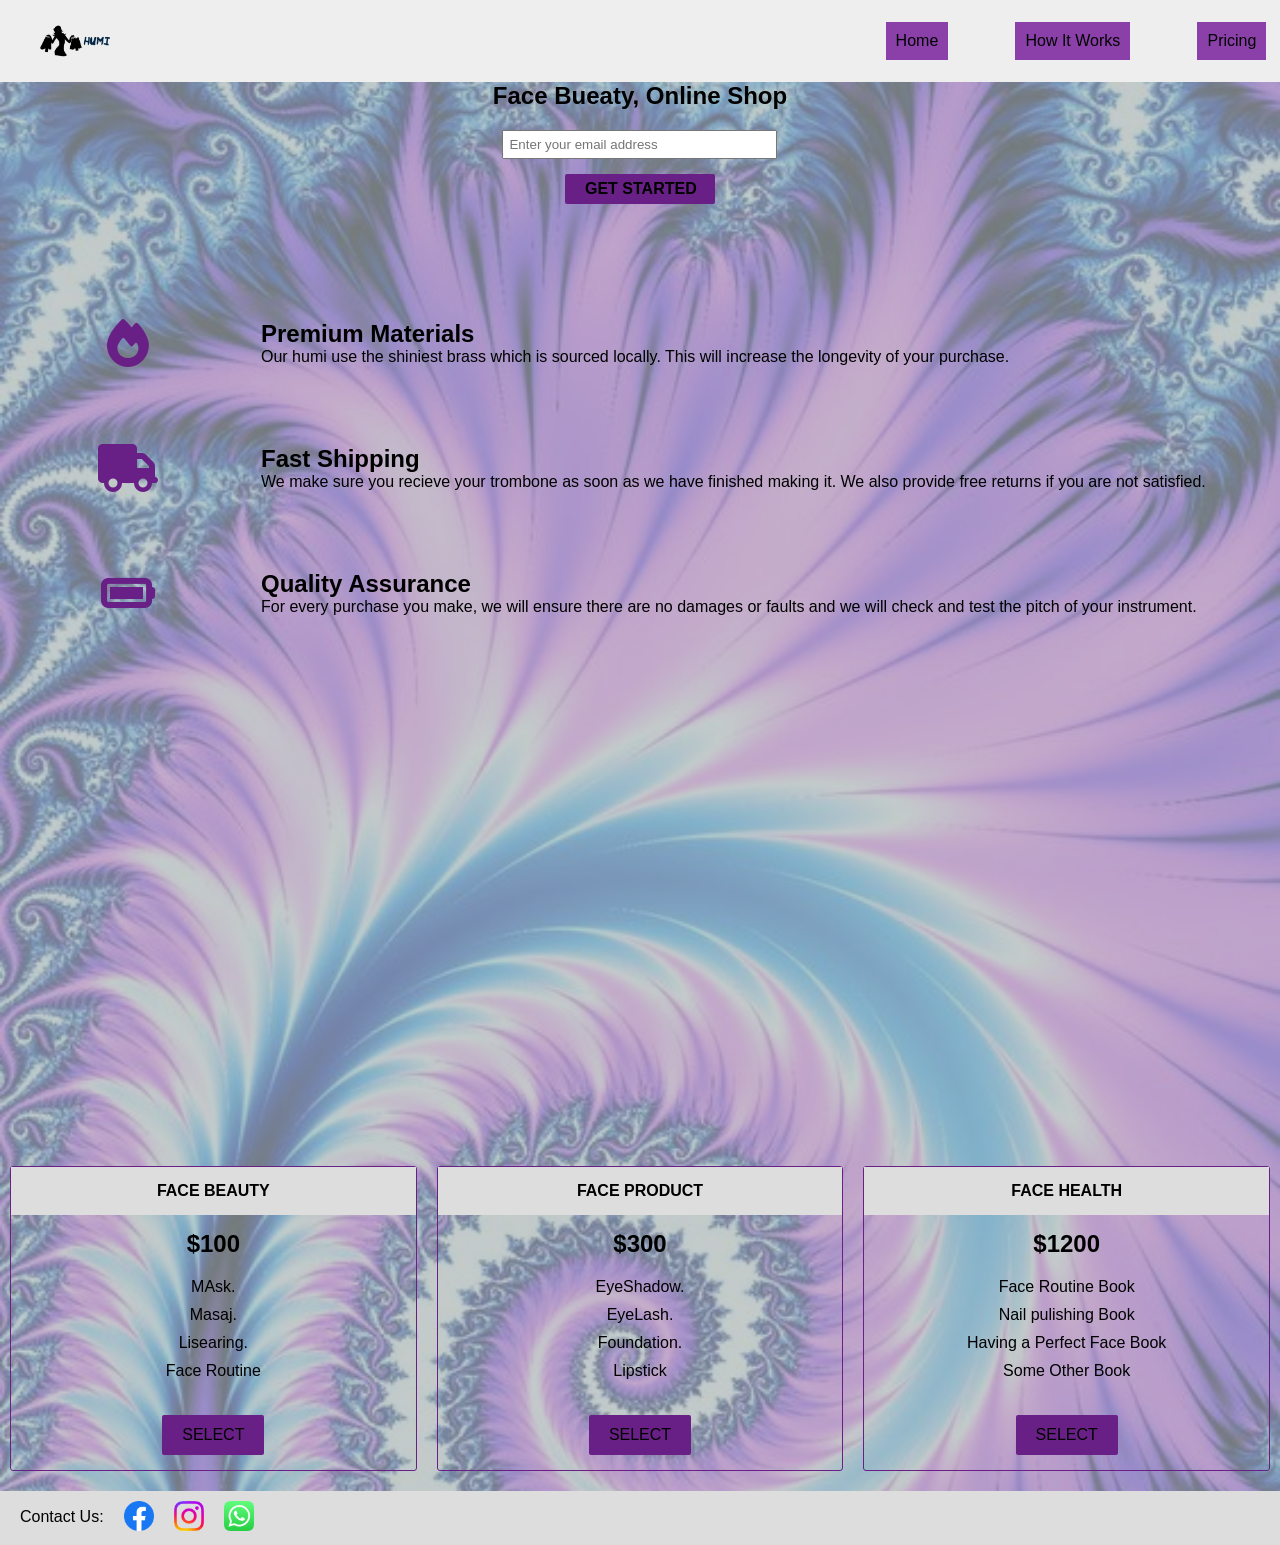
==== commit 6ffd0dbc: "added some changes to files" ====
--- a/product-landing-page.html
+++ b/product-landing-page.html
@@ -1,127 +1,117 @@
 <!DOCTYPE html>
 <html lang="en">
-<head>
+  <head>
     <meta charset="UTF-8">
     <meta name="viewport" content="width=device-width, initial-scale=1">
     <title>product-landing-page</title>
     <link rel="stylesheet" href="styles.css" />
     <link rel="stylesheet" href="https://cdnjs.cloudflare.com/ajax/libs/font-awesome/6.5.2/css/all.min.css" integrity="sha512-SnH5WK+bZxgPHs44uWIX+LLJAJ9/2PkPKZ5QiAj6Ta86w+fsb2TkcmfRyVX3pBnMFcV7oQPJkl9QevSCWr3W6A==" crossorigin="anonymous" referrerpolicy="no-referrer" />
   </head>
-<body>
-  <div id="page-wrapper">
-    <header id="header">
-      <div class="logo">
-        <img id="header-img" src="access/1j+ojFVDOMkX9Wytexe43D6kh...GGpRZImRzLwXs1M3EMoAJtlyErgfZt9fwz" alt="original trombones logo"/>
+  <body>
+    <div id="page-wrapper">
+      <header id="header">
+        <div class="logo">
+          <img id="header-img" src="access/1j+ojFVDOMkX9Wytexe43D6kh...GGpRZImRzLwXs1M3EMoAJtlyErgfZt9fwz" alt="original trombones logo"/>
+        </div>
+        <nav id="nav-bar">
+          <ul class="">
+            <li class="color"><a class="nav-link" href="#home">Home</a></li>
+            <li class="color"><a class="nav-link" href="#how-it-works">How It Works</a></li>
+            <li class="color"><a class="nav-link" href="#pricing">Pricing</a></li>
+          </ul>
+        </nav>
+     </header>
+     <section id="hero">
+        <h2>Face Bueaty, Online Shop</h2>
+        <form id="form" action="https://www.freecodecamp.com/email-submit">
+          <input name="email" id="email" type="email" placeholder="Enter your email address" required/>
+          <input id="submit" type="submit" value="Get Started" class="btn" />
+        </form>
+      </section>
+      <div clas="container">
+        <section id="home">
+          <div class="grid">
+            <div class="icon"><i class="fa fa-3x fa-fire"></i></div>
+            <div class="desc">
+              <h2>Premium Materials</h2>
+              <p>
+                Our humi use the shiniest brass which is sourced locally.
+                This will increase the longevity of your purchase.
+              </p>
+            </div>
+          </div>
+          <div class="grid">
+            <div class="icon"><i class="fa fa-3x fa-truck"></i></div>
+            <div class="desc">
+              <h2>Fast Shipping</h2>
+              <p>
+                We make sure you recieve your trombone as soon as we have
+                finished making it. We also provide free returns if you are not
+                satisfied.
+              </p>
+            </div>
+          </div>
+          <div class="grid">
+            <div class="icon">
+              <i class="fa fa-3x fa-battery-full" aria-hidden="true"></i>
+            </div>
+            <div class="desc">
+              <h2>Quality Assurance</h2>
+              <p>
+                For every purchase you make, we will ensure there are no damages
+                or faults and we will check and test the pitch of your
+                instrument.
+              </p>
+            </div>
+          </div>
+        </section>
+        <section id="how-it-works">
+          <iframe id="video" width="678" height="391" src="https://www.youtube.com/embed/bEKufM_im88" title="Kylie Jenner&#39;s New Classic Beauty Routine | Beauty Secrets | Vogue" frameborder="0" allow="accelerometer; autoplay; clipboard-write; encrypted-media; gyroscope; picture-in-picture; web-share" referrerpolicy="strict-origin-when-cross-origin"  allowfullscreen></iframe>
+        </section>
+        <section id="pricing">
+          <div class="product" id="tenor">
+            <div class="level">Face Beauty</div>
+            <h2>$100</h2>
+            <ol>
+              <li>MAsk.</li>
+              <li>Masaj.</li>
+              <li>Lisearing.</li>
+              <li>Face Routine</li>
+            </ol>
+            <button class="btn">Select</button>
+          </div>
+          <div class="product" id="bass">
+            <div class="level">Face product</div>
+            <h2>$300</h2>
+            <ol>
+              <li>EyeShadow.</li>
+              <li>EyeLash.</li>
+              <li>Foundation.</li>
+              <li>Lipstick</li>
+            </ol>
+            <button class="btn">Select</button>
+          </div>
+          <div class="product" id="valve">
+            <div class="level">Face Health</div>
+            <h2>$1200</h2>
+            <ol>
+              <li>Face Routine Book</li>
+              <li>Nail pulishing Book</li>
+              <li>Having a Perfect Face Book</li>
+              <li>Some Other Book</li>
+            </ol>
+            <button class="btn">Select</button>
+          </div>
+        </section>
+        <footer>
+          <ul>
+            <li class="list">Contact Us:</li>
+            <li><a href=""><img src="access/5296499_fb_facebook_facebook logo_icon.png" class="img1"></a></li>
+            <li><a href="#"><img src="access/5296765_camera_instagram_instagram logo_icon.png" class="img1"></a></li>
+            <li><a href="#"><img src="access/5296520_bubble_chat_mobile_whatsapp_whatsapp logo_icon.png" class="img1"></a></li>
+          </ul>
+        </footer>
       </div>
-      <nav id="nav-bar">
-        <ul class="">
-          <li class="color"><a class="nav-link" href="#home">Home</a></li>
-          <li class="color"><a class="nav-link" href="#how-it-works">How It Works</a></li>
-          <li class="color"><a class="nav-link" href="#pricing">Pricing</a></li>
-        </ul>
-      </nav>
-   </header>
-   <section id="hero">
-    <h2>Face Bueaty, Online Shop</h2>
-    <form id="form" action="">
-      <input name="email" id="email" type="email" placeholder="Enter your email address" required/>
-      <input id="submit" type="submit" value="Get Started" class="btn" />
-    </form>
-    </section>
-    <div clas="container">
-      <section id="home">
-        <div class="grid">
-          <div class="icon"><i class="fa fa-3x fa-fire"></i></div>
-          <div class="desc">
-            <h2>Premium Materials</h2>
-            <p>
-              Our humi use the shiniest brass which is sourced locally.
-              This will increase the longevity of your purchase.
-            </p>
-          </div>
-        </div>
-        <div class="grid">
-          <div class="icon"><i class="fa fa-3x fa-truck"></i></div>
-          <div class="desc">
-            <h2>Fast Shipping</h2>
-            <p>
-              We make sure you recieve your trombone as soon as we have
-              finished making it. We also provide free returns if you are not
-              satisfied.
-            </p>
-          </div>
-        </div>
-        <div class="grid">
-          <div class="icon">
-            <i class="fa fa-3x fa-battery-full" aria-hidden="true"></i>
-          </div>
-          <div class="desc">
-            <h2>Quality Assurance</h2>
-            <p>
-              For every purchase you make, we will ensure there are no damages
-              or faults and we will check and test the pitch of your
-              instrument.
-            </p>
-          </div>
-        </div>
-      </section>
-      <section id="how-it-works">
-        <iframe 
-          id="video"
-          width="678"
-          height="391"
-          src="https://www.youtube.com/embed/bEKufM_im88" 
-          title="Kylie Jenner&#39;s New Classic Beauty Routine | Beauty Secrets | Vogue" 
-          frameborder="0" 
-          allow="accelerometer; autoplay; clipboard-write; encrypted-media; gyroscope; picture-in-picture; web-share" 
-          referrerpolicy="strict-origin-when-cross-origin" 
-          allowfullscreen>
-        </iframe>
-      </section>
-      <section id="pricing">
-        <div class="product" id="tenor">
-          <div class="level">Face Beauty</div>
-          <h2>$100</h2>
-          <ol>
-            <li>MAsk.</li>
-            <li>Masaj.</li>
-            <li>Lisearing.</li>
-            <li>Face Routine</li>
-          </ol>
-          <button class="btn">Select</button>
-        </div>
-        <div class="product" id="bass">
-          <div class="level">Face product</div>
-          <h2>$300</h2>
-          <ol>
-            <li>EyeShadow.</li>
-            <li>EyeLash.</li>
-            <li>Foundation.</li>
-            <li>Lipstick</li>
-          </ol>
-          <button class="btn">Select</button>
-        </div>
-        <div class="product" id="valve">
-          <div class="level">Face Health</div>
-          <h2>$1200</h2>
-          <ol>
-            <li>Face Routine Book</li>
-            <li>Nail pulishing Book</li>
-            <li>Having a Perfect Face Book</li>
-            <li>Some Other Book</li>
-          </ol>
-          <button class="btn">Select</button>
-        </div>
-      </section>
-      <footer>
-        <ul>
-          <li class="list">Contact Us:</li>
-          <li><a href=""><img src="access/5296499_fb_facebook_facebook logo_icon.png" class="img1"></a></li>
-          <li><a href="#"><img src="access/5296765_camera_instagram_instagram logo_icon.png" class="img1"></a></li>
-          <li><a href="#"><img src="access/5296520_bubble_chat_mobile_whatsapp_whatsapp logo_icon.png" class="img1"></a></li>
-        </ul>
-      </footer>
     </div>
-  </div>
-</body>
+  </body>
 </html>
--- a/styles.css
+++ b/styles.css
@@ -9,6 +9,8 @@
   background-repeat: no-repeat;
   background-size: cover;
   font-family: 'Lato', sans-serif;
+  margin: 0;
+  padding: 0;
 }
 
 #page-wrapper {
@@ -48,6 +50,7 @@
 }
 
 header {
+  position: fixed;
   top: 0;
   min-height: 75px;
   padding: 20px;
@@ -58,7 +61,7 @@
 }
 
 .logo {
-  width: 60vw;
+  width: 65vw;
 }
 
 .logo > img {
